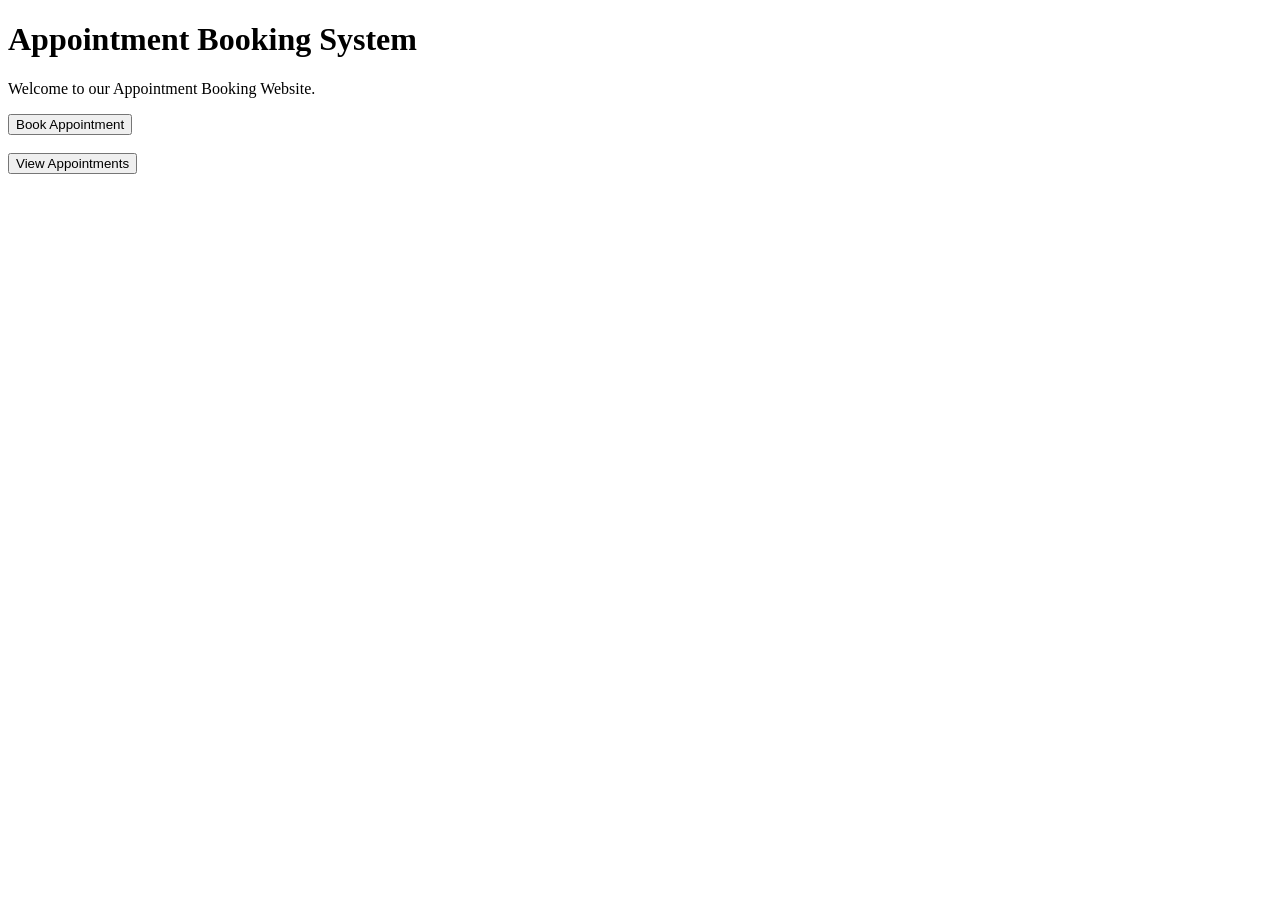
==== templates/index.html @ 27941a28 "Initial commit" ====
<!DOCTYPE html>
<html>
<head>
    <title>Appointment Booking System</title>
</head>

<body>

<h1>Appointment Booking System</h1>

<p>Welcome to our Appointment Booking Website.</p>

<a href="/appointment">
    <button>Book Appointment</button>
</a>

<br><br>

<a href="/appointments">
    <button>View Appointments</button>
</a>

</body>
</html>
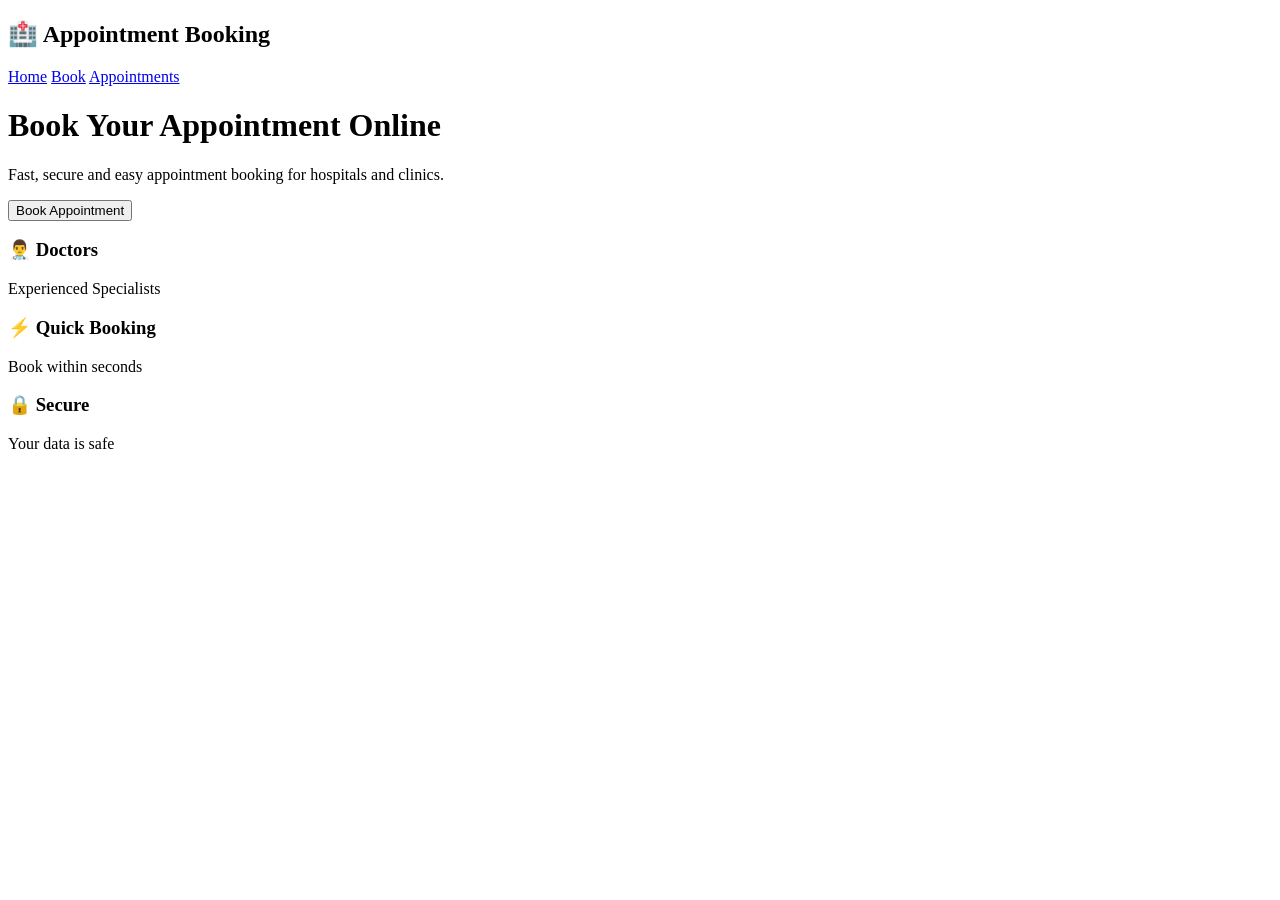
==== commit d9c8ddd8: "Improve website UI with CSS" ====
--- a/templates/index.html
+++ b/templates/index.html
@@ -2,23 +2,56 @@
 <html>
 <head>
     <title>Appointment Booking System</title>
+    <link rel="stylesheet" href="{{ url_for('static', filename='style.css') }}">
 </head>
-
 <body>
 
-<h1>Appointment Booking System</h1>
+<nav>
+    <h2>🏥 Appointment Booking</h2>
 
-<p>Welcome to our Appointment Booking Website.</p>
+    <div>
+        <a href="/">Home</a>
+        <a href="/appointment">Book</a>
+        <a href="/appointments">Appointments</a>
+    </div>
+</nav>
 
-<a href="/appointment">
-    <button>Book Appointment</button>
-</a>
+<div class="hero">
 
-<br><br>
+    <div class="hero-text">
 
-<a href="/appointments">
-    <button>View Appointments</button>
-</a>
+        <h1>Book Your Appointment Online</h1>
+
+        <p>
+            Fast, secure and easy appointment booking for hospitals and clinics.
+        </p>
+
+        <a href="/appointment">
+            <button>Book Appointment</button>
+        </a>
+
+    </div>
+
+</div>
+
+<div class="features">
+
+    <div class="card">
+        <h3>👨‍⚕️ Doctors</h3>
+        <p>Experienced Specialists</p>
+    </div>
+
+    <div class="card">
+        <h3>⚡ Quick Booking</h3>
+        <p>Book within seconds</p>
+    </div>
+
+    <div class="card">
+        <h3>🔒 Secure</h3>
+        <p>Your data is safe</p>
+    </div>
+
+</div>
 
 </body>
 </html>
